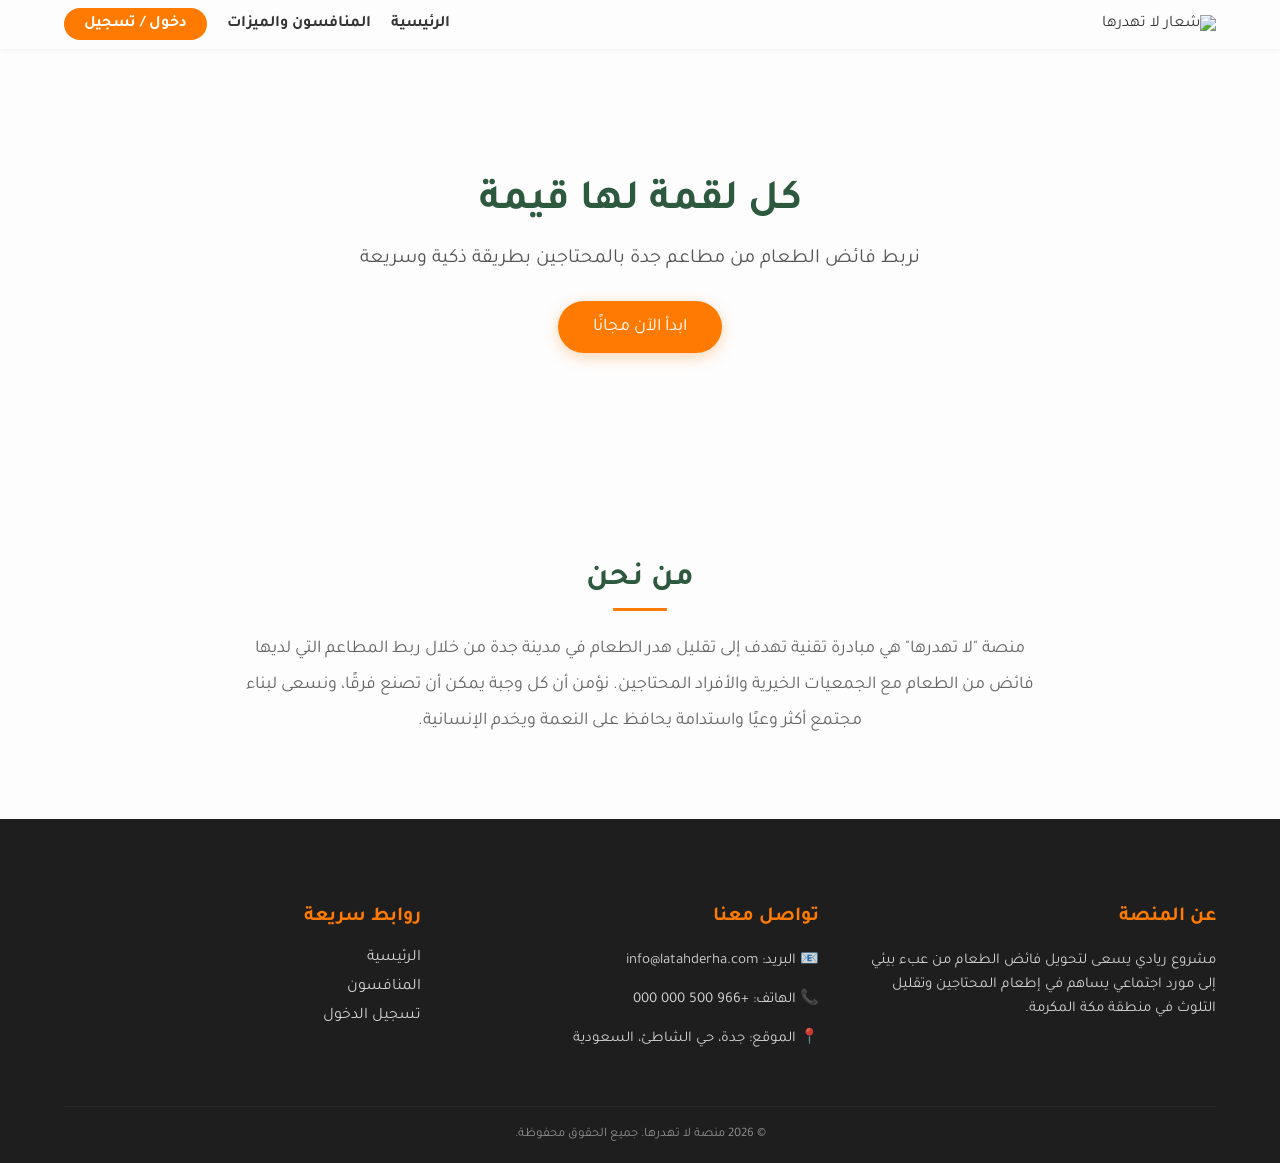
==== index.html @ 96c35010 "Add files via upload" ====
<!DOCTYPE html>
<html lang="ar" dir="rtl">
<head>
    <meta charset="UTF-8">
    <meta name="viewport" content="width=device-width, initial-scale=1.0">
    <title>منصة لا تهدرها | الرئيسية</title>

    <link href="https://fonts.googleapis.com/css2?family=Tajawal:wght@400;700&display=swap" rel="stylesheet">

    <style>
        :root {
            --green: #2d5a3f;
            --orange: #ff7a00;
            /* اللون المستخرج من خلفية الشعار لضمان التطابق */
            --logo-bg: #fdfdfd;
        }
        body {
            margin: 0;
            font-family: 'Tajawal', sans-serif;
            background: var(--logo-bg); /* تغيير لون الخلفية ليتطابق مع الشعار */
            color: #333;
        }
        .container {
            width: 90%;
            margin: auto;
        }

        /* Navbar */
        nav {
            background: var(--logo-bg); /* جعل الهيدر بنفس لون خلفية الشعار */
            box-shadow: 0 2px 5px rgba(0,0,0,0.05);
            padding: 15px 0;
            position: sticky;
            top: 0;
            z-index: 1000;
        }
        .navbar {
            display: flex;
            justify-content: space-between;
            align-items: center;
        }
        .logo { width: 120px; }
        nav ul {
            list-style: none;
            display: flex;
            gap: 20px;
            margin: 0;
            padding: 0;
        }
        nav a {
            text-decoration: none;
            color: #333;
            font-weight: bold;
            transition: 0.3s;
        }
        nav a:hover { color: var(--orange); }
        .btn-login {
            background: var(--orange);
            color: #fff !important;
            padding: 8px 20px;
            border-radius: 20px;
        }

        /* Hero Section */
        .hero {
            text-align: center;
            padding: 100px 0;
            /* تم تعديل الشفافية لتندمج مع اللون الجديد */
            background: linear-gradient(rgba(253,253,253,0.85), rgba(253,253,253,0.85)),
                        url('https://images.unsplash.com/photo-1504674900247-0877df9cc836?q=80&w=1470&auto=format&fit=crop');
            background-size: cover;
            background-position: center;
        }
        .hero h1 { font-size: 42px; color: var(--green); margin-bottom: 10px; }
        .hero p { font-size: 20px; color: #555; margin-bottom: 30px; }

        .btn-primary-orange {
            background: var(--orange);
            color: white;
            padding: 15px 35px;
            border-radius: 30px;
            font-size: 18px;
            text-decoration: none;
            display: inline-block;
            transition: 0.3s;
            box-shadow: 0 4px 15px rgba(255, 122, 0, 0.3);
        }
        .btn-primary-orange:hover { transform: translateY(-3px); background: #e66b00; }

        /* About Section (من نحن) */
        .about {
            background: var(--logo-bg); /* تغيير الخلفية هنا أيضاً */
            padding: 80px 0;
            text-align: center;
        }
        .about h2 {
            font-size: 32px;
            color: var(--green);
            margin-bottom: 20px;
            position: relative;
            display: inline-block;
        }
        .about h2::after {
            content: '';
            width: 50%;
            height: 3px;
            background: var(--orange);
            display: block;
            margin: 10px auto 0;
        }
        .about p {
            max-width: 800px;
            margin: auto;
            color: #666;
            line-height: 2;
            font-size: 18px;
        }

        /* Footer / التواصل */
        footer {
            background: #1e1e1e;
            color: white;
            padding: 60px 0 20px;
            text-align: center;
        }
        .footer-content {
            display: grid;
            grid-template-columns: repeat(auto-fit, minmax(250px, 1fr));
            gap: 40px;
            margin-bottom: 40px;
            text-align: right;
        }
        .footer-box h4 { color: var(--orange); margin-bottom: 20px; font-size: 20px; }
        .footer-box p { font-size: 15px; opacity: 0.8; line-height: 1.6; }
        .footer-box a { color: white; text-decoration: none; display: block; margin-bottom: 10px; opacity: 0.8; }
        .footer-box a:hover { opacity: 1; color: var(--orange); }

        .copyright { border-top: 1px solid #333; padding-top: 20px; font-size: 13px; opacity: 0.5; }
    </style>
</head>

<body>

    <nav>
        <div class="container navbar">
            <img src="شعار لا تهدرها.jpg" class="logo" alt="شعار لا تهدرها">
            <ul>
                <li><a href="index.html">الرئيسية</a></li>
                <li><a href="competitors.html">المنافسون والميزات</a></li>
                <li><a href="login.html" class="btn-login">دخول / تسجيل</a></li>
            </ul>
        </div>
    </nav>

    <header class="hero">
        <div class="container">
            <h1>كل لقمة لها قيمة</h1>
            <p>نربط فائض الطعام من مطاعم جدة بالمحتاجين بطريقة ذكية وسريعة</p>
            <a href="login.html" class="btn-primary-orange">ابدأ الآن مجانًا</a>
        </div>
    </header>

    <section class="about">
        <div class="container">
            <h2>من نحن</h2>
            <p>
                منصة "لا تهدرها" هي مبادرة تقنية تهدف إلى تقليل هدر الطعام في مدينة جدة
                من خلال ربط المطاعم التي لديها فائض من الطعام مع الجمعيات الخيرية والأفراد المحتاجين.
                نؤمن أن كل وجبة يمكن أن تصنع فرقًا، ونسعى لبناء مجتمع أكثر وعيًا واستدامة يحافظ على النعمة ويخدم الإنسانية.
            </p>
        </div>
    </section>

    <footer>
        <div class="container">
            <div class="footer-content">
                <div class="footer-box">
                    <h4>عن المنصة</h4>
                    <p>مشروع ريادي يسعى لتحويل فائض الطعام من عبء بيئي إلى مورد اجتماعي يساهم في إطعام المحتاجين وتقليل التلوث في منطقة مكة المكرمة.</p>
                </div>
                <div class="footer-box">
                    <h4>تواصل معنا</h4>
                    <p>📧 البريد: info@latahderha.com</p>
                    <p>📞 الهاتف: +966 500 000 000</p>
                    <p>📍 الموقع: جدة، حي الشاطئ، السعودية</p>
                </div>
                <div class="footer-box">
                    <h4>روابط سريعة</h4>
                    <a href="index.html">الرئيسية</a>
                    <a href="competitors.html">المنافسون</a>
                    <a href="login.html">تسجيل الدخول</a>
                </div>
            </div>
            <div class="copyright">
                &copy; 2026 منصة لا تهدرها. جميع الحقوق محفوظة.
            </div>
        </div>
    </footer>

</body>
</html>
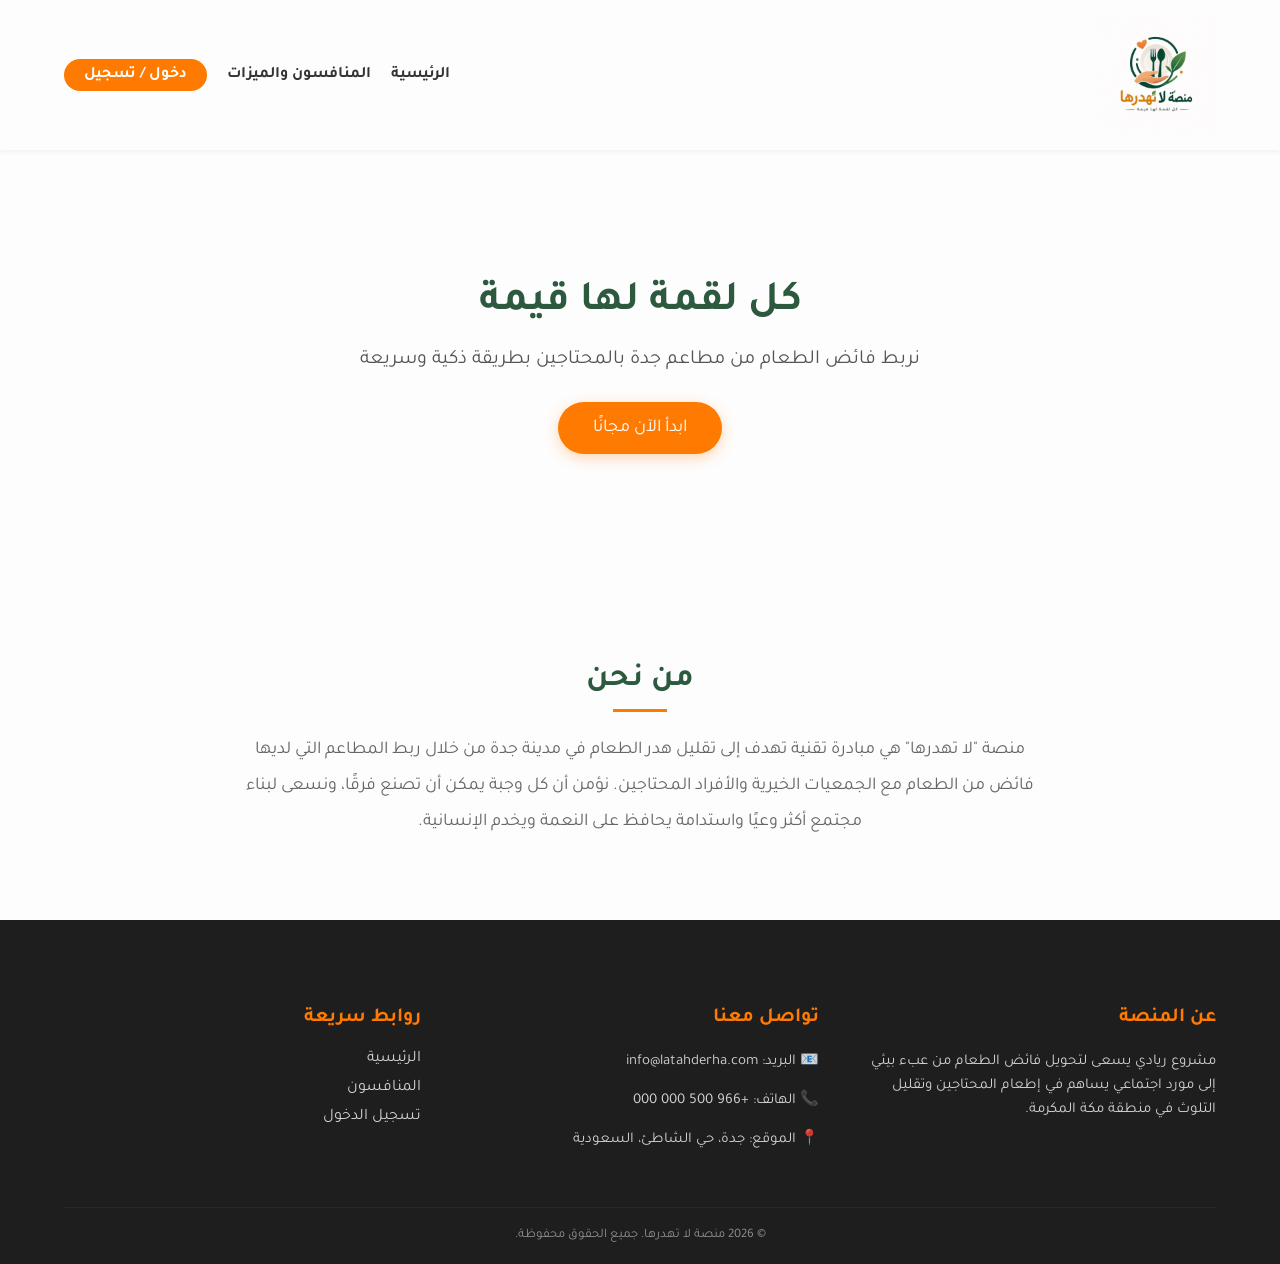
==== commit a81fcb52: "Fix HTML encoding issues in index.html" ====
--- a/index.html
+++ b/index.html
@@ -143,7 +143,7 @@
 
     <nav>
         <div class="container navbar">
-            <img src="شعار لا تهدرها.jpg" class="logo" alt="شعار لا تهدرها">
+            <img src="لاتهدرها .jpg.jpeg" class="logo" alt="شعار لا تهدرها">
             <ul>
                 <li><a href="index.html">الرئيسية</a></li>
                 <li><a href="competitors.html">المنافسون والميزات</a></li>
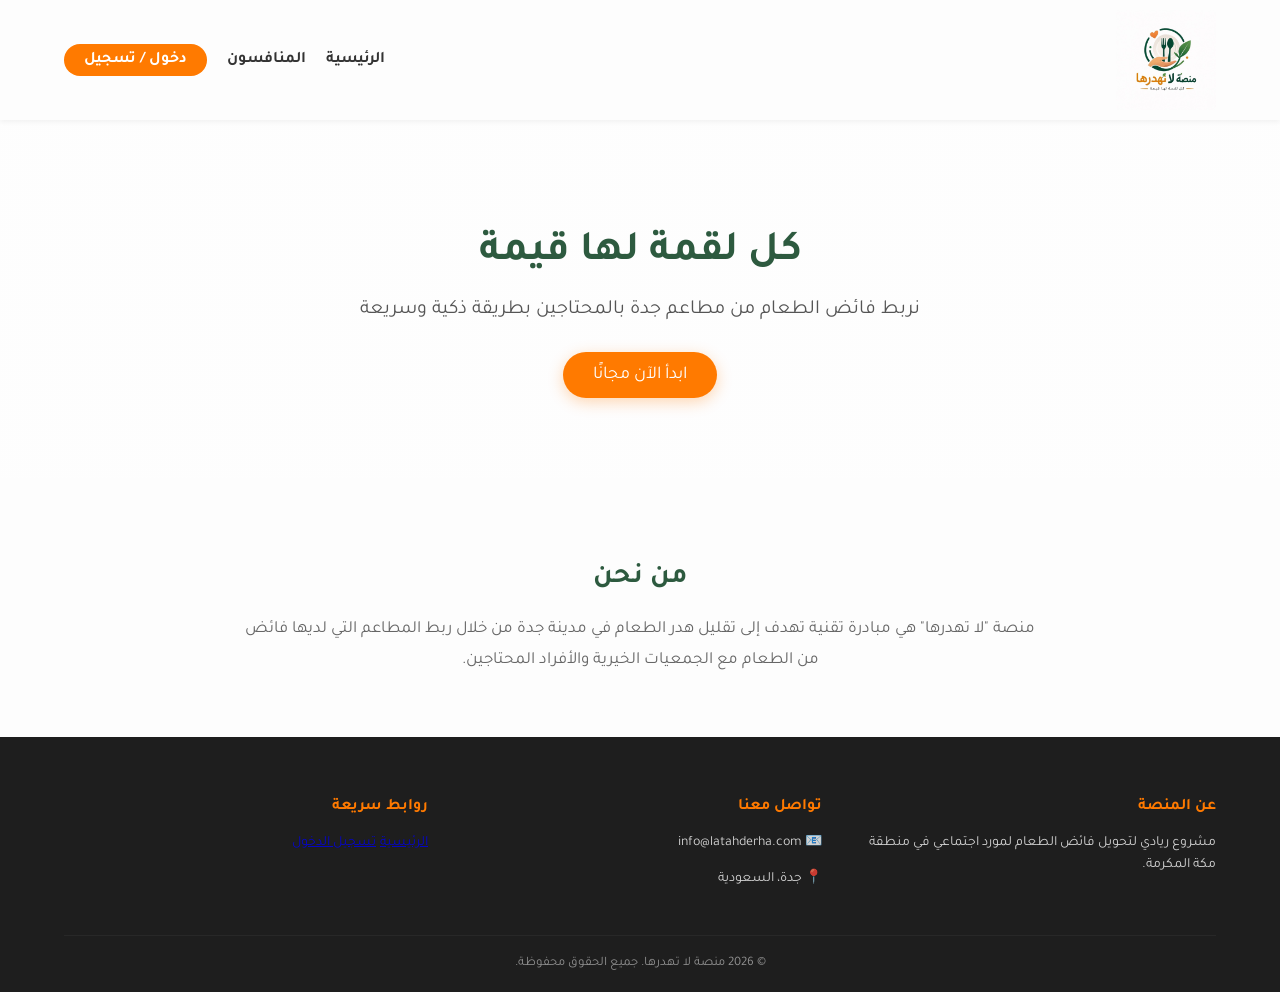
==== commit 17dfcdaa: "Update index.html" ====
--- a/index.html
+++ b/index.html
@@ -11,25 +11,26 @@
         :root {
             --green: #2d5a3f;
             --orange: #ff7a00;
-            /* اللون المستخرج من خلفية الشعار لضمان التطابق */
             --logo-bg: #fdfdfd;
         }
         body {
             margin: 0;
             font-family: 'Tajawal', sans-serif;
-            background: var(--logo-bg); /* تغيير لون الخلفية ليتطابق مع الشعار */
+            background: var(--logo-bg);
             color: #333;
+            overflow-x: hidden; /* لمنع التمرير الأفقي في الجوال */
         }
         .container {
             width: 90%;
+            max-width: 1200px;
             margin: auto;
         }
 
         /* Navbar */
         nav {
-            background: var(--logo-bg); /* جعل الهيدر بنفس لون خلفية الشعار */
+            background: var(--logo-bg);
             box-shadow: 0 2px 5px rgba(0,0,0,0.05);
-            padding: 15px 0;
+            padding: 10px 0;
             position: sticky;
             top: 0;
             z-index: 1000;
@@ -39,18 +40,21 @@
             justify-content: space-between;
             align-items: center;
         }
-        .logo { width: 120px; }
+        .logo { width: 100px; transition: 0.3s; }
+        
         nav ul {
             list-style: none;
             display: flex;
             gap: 20px;
             margin: 0;
             padding: 0;
+            align-items: center;
         }
         nav a {
             text-decoration: none;
             color: #333;
             font-weight: bold;
+            font-size: 16px;
             transition: 0.3s;
         }
         nav a:hover { color: var(--orange); }
@@ -59,25 +63,35 @@
             color: #fff !important;
             padding: 8px 20px;
             border-radius: 20px;
+            white-space: nowrap; /* لمنع انقسام النص في الشاشات الصغيرة */
         }
 
         /* Hero Section */
         .hero {
             text-align: center;
-            padding: 100px 0;
-            /* تم تعديل الشفافية لتندمج مع اللون الجديد */
+            padding: 80px 15px;
             background: linear-gradient(rgba(253,253,253,0.85), rgba(253,253,253,0.85)),
                         url('https://images.unsplash.com/photo-1504674900247-0877df9cc836?q=80&w=1470&auto=format&fit=crop');
             background-size: cover;
             background-position: center;
         }
-        .hero h1 { font-size: 42px; color: var(--green); margin-bottom: 10px; }
-        .hero p { font-size: 20px; color: #555; margin-bottom: 30px; }
+        .hero h1 { 
+            font-size: clamp(28px, 5vw, 42px); /* حجم خط مرن يتغير مع حجم الشاشة */
+            color: var(--green); 
+            margin-bottom: 15px; 
+        }
+        .hero p { 
+            font-size: clamp(16px, 3vw, 20px); 
+            color: #555; 
+            margin-bottom: 30px; 
+            max-width: 700px;
+            margin-inline: auto;
+        }
 
         .btn-primary-orange {
             background: var(--orange);
             color: white;
-            padding: 15px 35px;
+            padding: 12px 30px;
             border-radius: 30px;
             font-size: 18px;
             text-decoration: none;
@@ -85,57 +99,69 @@
             transition: 0.3s;
             box-shadow: 0 4px 15px rgba(255, 122, 0, 0.3);
         }
-        .btn-primary-orange:hover { transform: translateY(-3px); background: #e66b00; }
-
-        /* About Section (من نحن) */
+
+        /* About Section */
         .about {
-            background: var(--logo-bg); /* تغيير الخلفية هنا أيضاً */
-            padding: 80px 0;
+            padding: 60px 0;
             text-align: center;
         }
         .about h2 {
-            font-size: 32px;
+            font-size: 28px;
             color: var(--green);
             margin-bottom: 20px;
-            position: relative;
-            display: inline-block;
-        }
-        .about h2::after {
-            content: '';
-            width: 50%;
-            height: 3px;
-            background: var(--orange);
-            display: block;
-            margin: 10px auto 0;
         }
         .about p {
             max-width: 800px;
             margin: auto;
             color: #666;
-            line-height: 2;
-            font-size: 18px;
-        }
-
-        /* Footer / التواصل */
+            line-height: 1.8;
+            font-size: 17px;
+            padding: 0 15px;
+        }
+
+        /* Footer */
         footer {
             background: #1e1e1e;
             color: white;
-            padding: 60px 0 20px;
-            text-align: center;
+            padding: 40px 0 20px;
         }
         .footer-content {
             display: grid;
             grid-template-columns: repeat(auto-fit, minmax(250px, 1fr));
-            gap: 40px;
-            margin-bottom: 40px;
+            gap: 30px;
+            margin-bottom: 30px;
             text-align: right;
         }
-        .footer-box h4 { color: var(--orange); margin-bottom: 20px; font-size: 20px; }
-        .footer-box p { font-size: 15px; opacity: 0.8; line-height: 1.6; }
-        .footer-box a { color: white; text-decoration: none; display: block; margin-bottom: 10px; opacity: 0.8; }
-        .footer-box a:hover { opacity: 1; color: var(--orange); }
-
-        .copyright { border-top: 1px solid #333; padding-top: 20px; font-size: 13px; opacity: 0.5; }
+        .footer-box h4 { color: var(--orange); margin-bottom: 15px; }
+        .footer-box p, .footer-box a { font-size: 14px; opacity: 0.8; line-height: 1.6; }
+        
+        /* --- تعديلات التجاوب (Media Queries) --- */
+
+        @media (max-width: 768px) {
+            .navbar {
+                flex-direction: column; /* ترتيب العناصر عمودياً في الجوال */
+                gap: 15px;
+            }
+            nav ul {
+                gap: 15px;
+                padding-bottom: 10px;
+            }
+            nav a {
+                font-size: 14px;
+            }
+            .logo { width: 90px; }
+            .hero { padding: 60px 0; }
+        }
+
+        @media (max-width: 480px) {
+            nav ul {
+                flex-wrap: wrap; /* السماح للقائمة بالنزول لسطر جديد إذا ضاقت الشاشة */
+                justify-content: center;
+            }
+            .footer-content {
+                text-align: center; /* توسيط نصوص الفوتر في الشاشات الصغيرة جداً */
+            }
+        }
     </style>
 </head>
 
@@ -146,7 +172,7 @@
             <img src="لاتهدرها .jpg.jpeg" class="logo" alt="شعار لا تهدرها">
             <ul>
                 <li><a href="index.html">الرئيسية</a></li>
-                <li><a href="competitors.html">المنافسون والميزات</a></li>
+                <li><a href="competitors.html">المنافسون</a></li>
                 <li><a href="login.html" class="btn-login">دخول / تسجيل</a></li>
             </ul>
         </div>
@@ -166,7 +192,6 @@
             <p>
                 منصة "لا تهدرها" هي مبادرة تقنية تهدف إلى تقليل هدر الطعام في مدينة جدة
                 من خلال ربط المطاعم التي لديها فائض من الطعام مع الجمعيات الخيرية والأفراد المحتاجين.
-                نؤمن أن كل وجبة يمكن أن تصنع فرقًا، ونسعى لبناء مجتمع أكثر وعيًا واستدامة يحافظ على النعمة ويخدم الإنسانية.
             </p>
         </div>
     </section>
@@ -176,22 +201,20 @@
             <div class="footer-content">
                 <div class="footer-box">
                     <h4>عن المنصة</h4>
-                    <p>مشروع ريادي يسعى لتحويل فائض الطعام من عبء بيئي إلى مورد اجتماعي يساهم في إطعام المحتاجين وتقليل التلوث في منطقة مكة المكرمة.</p>
+                    <p>مشروع ريادي لتحويل فائض الطعام لمورد اجتماعي في منطقة مكة المكرمة.</p>
                 </div>
                 <div class="footer-box">
                     <h4>تواصل معنا</h4>
-                    <p>📧 البريد: info@latahderha.com</p>
-                    <p>📞 الهاتف: +966 500 000 000</p>
-                    <p>📍 الموقع: جدة، حي الشاطئ، السعودية</p>
+                    <p>📧 info@latahderha.com</p>
+                    <p>📍 جدة، السعودية</p>
                 </div>
                 <div class="footer-box">
                     <h4>روابط سريعة</h4>
                     <a href="index.html">الرئيسية</a>
-                    <a href="competitors.html">المنافسون</a>
                     <a href="login.html">تسجيل الدخول</a>
                 </div>
             </div>
-            <div class="copyright">
+            <div class="copyright" style="text-align: center; border-top: 1px solid #333; padding-top: 20px; font-size: 13px; opacity: 0.5;">
                 &copy; 2026 منصة لا تهدرها. جميع الحقوق محفوظة.
             </div>
         </div>
